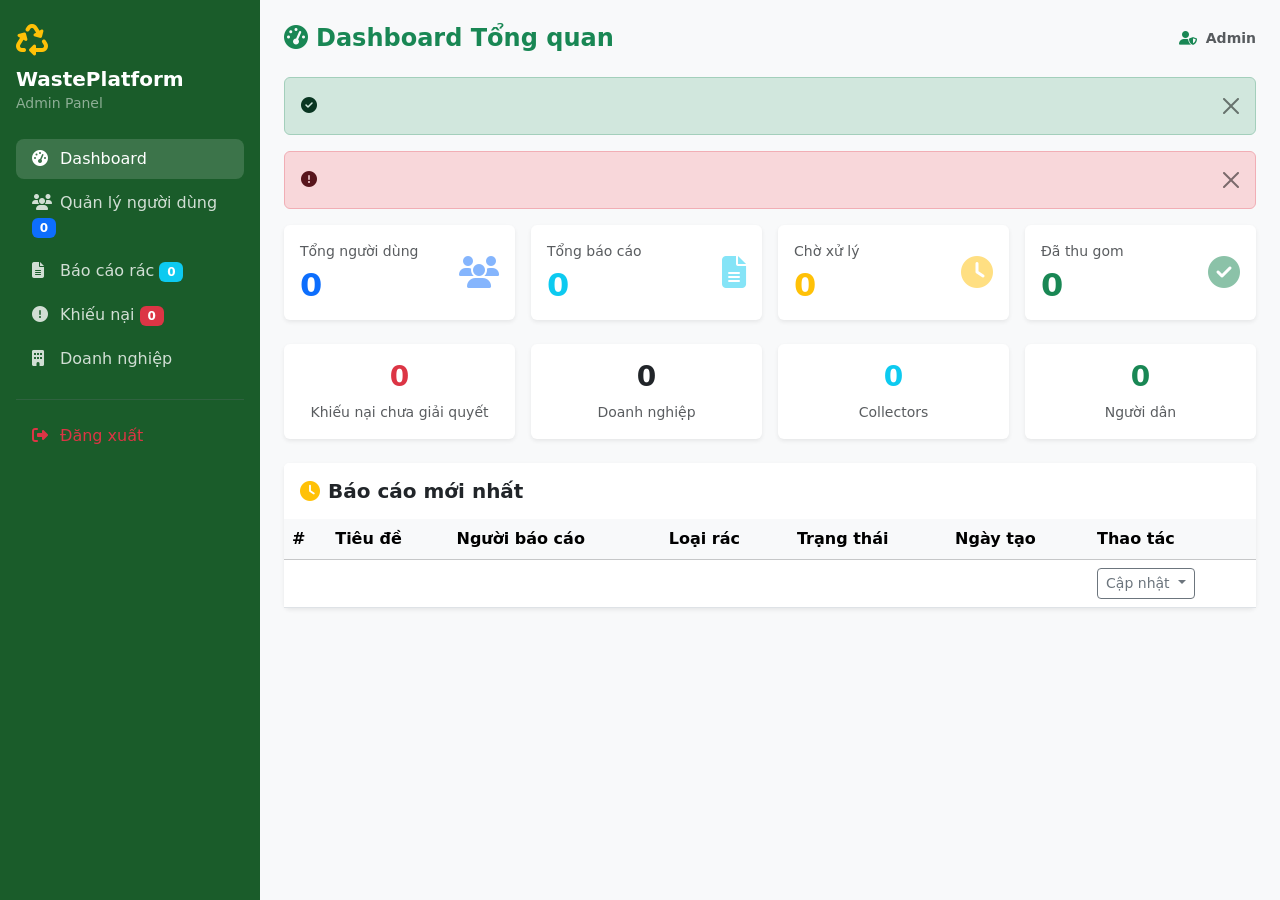
==== src/main/resources/templates/admin/dashboard.html @ 1fcd4c9c "First commit" ====
<!DOCTYPE html>
<html lang="vi" xmlns:th="http://www.thymeleaf.org">
<head>
    <meta charset="UTF-8"/>
    <meta name="viewport" content="width=device-width, initial-scale=1.0"/>
    <title>Admin Dashboard</title>
    <link href="https://cdn.jsdelivr.net/npm/bootstrap@5.3.0/dist/css/bootstrap.min.css" rel="stylesheet"/>
    <link href="https://cdnjs.cloudflare.com/ajax/libs/font-awesome/6.4.0/css/all.min.css" rel="stylesheet"/>
    <style>
        .stat-card { border-left: 4px solid; transition: transform 0.2s; }
        .stat-card:hover { transform: translateY(-3px); }
        .sidebar { background: #1a5c2a; min-height: 100vh; }
        .sidebar .nav-link { color: rgba(255,255,255,0.8); border-radius: 8px; margin-bottom: 4px; }
        .sidebar .nav-link:hover, .sidebar .nav-link.active { background: rgba(255,255,255,0.15); color: white; }
        .sidebar .nav-link i { width: 20px; }
        .main-content { background: #f8f9fa; min-height: 100vh; }
    </style>
</head>
<body>

<div class="d-flex">
    <!-- Sidebar -->
    <div class="sidebar p-3" style="width: 260px; position: fixed; top: 0; left: 0; z-index: 100;">
        <div class="text-white mb-4 pt-2">
            <i class="fas fa-recycle fa-2x text-warning"></i>
            <h5 class="fw-bold mt-2 mb-0">WastePlatform</h5>
            <small class="text-white-50">Admin Panel</small>
        </div>

        <nav class="nav flex-column">
            <a class="nav-link active" href="#dashboard-section"
               onclick="showSection('dashboard-section', this)">
                <i class="fas fa-tachometer-alt me-2"></i>Dashboard
            </a>
            <a class="nav-link" href="#users-section"
               onclick="showSection('users-section', this)">
                <i class="fas fa-users me-2"></i>Quản lý người dùng
                <span class="badge bg-primary ms-auto" th:text="${totalUsers}">0</span>
            </a>
            <a class="nav-link" href="#reports-section"
               onclick="showSection('reports-section', this)">
                <i class="fas fa-file-alt me-2"></i>Báo cáo rác
                <span class="badge bg-info ms-auto" th:text="${totalReports}">0</span>
            </a>
            <a class="nav-link" href="#complaints-section"
               onclick="showSection('complaints-section', this)">
                <i class="fas fa-exclamation-circle me-2"></i>Khiếu nại
                <span class="badge bg-danger ms-auto"
                      th:text="${openComplaintsCount}">0</span>
            </a>
            <a class="nav-link" href="#enterprises-section"
               onclick="showSection('enterprises-section', this)">
                <i class="fas fa-building me-2"></i>Doanh nghiệp
            </a>
            <hr class="border-secondary"/>
            <form th:action="@{/auth/logout}" method="post">
                <button type="submit" class="nav-link btn btn-link text-start w-100 text-danger">
                    <i class="fas fa-sign-out-alt me-2"></i>Đăng xuất
                </button>
            </form>
        </nav>
    </div>

    <!-- Main Content -->
    <div class="main-content flex-grow-1 p-4" style="margin-left: 260px;">

        <!-- Top bar -->
        <div class="d-flex justify-content-between align-items-center mb-4">
            <h4 class="fw-bold text-success mb-0" id="page-title">
                <i class="fas fa-tachometer-alt me-2"></i>Dashboard Tổng quan
            </h4>
            <div class="d-flex align-items-center gap-3">
                <span class="text-muted small">
                    <i class="fas fa-user-shield me-1 text-success"></i>
                    <strong th:text="${currentAdmin.fullName != null ? currentAdmin.fullName : currentAdmin.username}">Admin</strong>
                </span>
            </div>
        </div>

        <!-- Alerts -->
        <div th:if="${successMsg}" class="alert alert-success alert-dismissible fade show">
            <i class="fas fa-check-circle me-2"></i>
            <span th:text="${successMsg}"></span>
            <button type="button" class="btn-close" data-bs-dismiss="alert"></button>
        </div>
        <div th:if="${errorMsg}" class="alert alert-danger alert-dismissible fade show">
            <i class="fas fa-exclamation-circle me-2"></i>
            <span th:text="${errorMsg}"></span>
            <button type="button" class="btn-close" data-bs-dismiss="alert"></button>
        </div>

        <!-- ==================== DASHBOARD SECTION ==================== -->
        <div id="dashboard-section">
            <!-- Stats -->
            <div class="row g-3 mb-4">
                <div class="col-md-3">
                    <div class="card border-0 shadow-sm stat-card border-primary p-3">
                        <div class="d-flex justify-content-between align-items-center">
                            <div>
                                <p class="text-muted small mb-1">Tổng người dùng</p>
                                <h2 class="fw-bold text-primary mb-0" th:text="${totalUsers}">0</h2>
                            </div>
                            <i class="fas fa-users fa-2x text-primary opacity-50"></i>
                        </div>
                    </div>
                </div>
                <div class="col-md-3">
                    <div class="card border-0 shadow-sm stat-card border-info p-3">
                        <div class="d-flex justify-content-between align-items-center">
                            <div>
                                <p class="text-muted small mb-1">Tổng báo cáo</p>
                                <h2 class="fw-bold text-info mb-0" th:text="${totalReports}">0</h2>
                            </div>
                            <i class="fas fa-file-alt fa-2x text-info opacity-50"></i>
                        </div>
                    </div>
                </div>
                <div class="col-md-3">
                    <div class="card border-0 shadow-sm stat-card border-warning p-3">
                        <div class="d-flex justify-content-between align-items-center">
                            <div>
                                <p class="text-muted small mb-1">Chờ xử lý</p>
                                <h2 class="fw-bold text-warning mb-0" th:text="${pendingReports}">0</h2>
                            </div>
                            <i class="fas fa-clock fa-2x text-warning opacity-50"></i>
                        </div>
                    </div>
                </div>
                <div class="col-md-3">
                    <div class="card border-0 shadow-sm stat-card border-success p-3">
                        <div class="d-flex justify-content-between align-items-center">
                            <div>
                                <p class="text-muted small mb-1">Đã thu gom</p>
                                <h2 class="fw-bold text-success mb-0" th:text="${collectedReports}">0</h2>
                            </div>
                            <i class="fas fa-check-circle fa-2x text-success opacity-50"></i>
                        </div>
                    </div>
                </div>
            </div>

            <!-- Row 2 stats -->
            <div class="row g-3 mb-4">
                <div class="col-md-3">
                    <div class="card border-0 shadow-sm text-center p-3">
                        <h3 class="fw-bold text-danger" th:text="${openComplaintsCount}">0</h3>
                        <p class="text-muted small mb-0">Khiếu nại chưa giải quyết</p>
                    </div>
                </div>
                <div class="col-md-3">
                    <div class="card border-0 shadow-sm text-center p-3">
                        <h3 class="fw-bold text-purple" th:text="${totalEnterprise}">0</h3>
                        <p class="text-muted small mb-0">Doanh nghiệp</p>
                    </div>
                </div>
                <div class="col-md-3">
                    <div class="card border-0 shadow-sm text-center p-3">
                        <h3 class="fw-bold text-info" th:text="${totalCollector}">0</h3>
                        <p class="text-muted small mb-0">Collectors</p>
                    </div>
                </div>
                <div class="col-md-3">
                    <div class="card border-0 shadow-sm text-center p-3">
                        <h3 class="fw-bold text-success" th:text="${totalCitizen}">0</h3>
                        <p class="text-muted small mb-0">Người dân</p>
                    </div>
                </div>
            </div>

            <!-- Recent Reports -->
            <div class="card border-0 shadow-sm">
                <div class="card-header bg-white border-0 py-3">
                    <h5 class="fw-bold mb-0">
                        <i class="fas fa-clock me-2 text-warning"></i>Báo cáo mới nhất
                    </h5>
                </div>
                <div class="card-body p-0">
                    <div class="table-responsive">
                        <table class="table table-hover align-middle mb-0">
                            <thead class="table-light">
                                <tr>
                                    <th>#</th>
                                    <th>Tiêu đề</th>
                                    <th>Người báo cáo</th>
                                    <th>Loại rác</th>
                                    <th>Trạng thái</th>
                                    <th>Ngày tạo</th>
                                    <th>Thao tác</th>
                                </tr>
                            </thead>
                            <tbody>
                                <tr th:each="report : ${recentReports}">
                                    <td th:text="${report.id}" class="text-muted small"></td>
                                    <td class="fw-semibold" th:text="${report.title}"></td>
                                    <td th:text="${report.citizen.fullName}"></td>
                                    <td>
                                        <span class="badge bg-secondary"
                                              th:text="${report.wasteType.name}"></span>
                                    </td>
                                    <td>
                                        <span class="badge rounded-pill"
                                              th:classappend="${report.status == 'PENDING'} ? 'bg-warning text-dark' :
                                                              (${report.status == 'COLLECTED'} ? 'bg-success' :
                                                              (${report.status == 'REJECTED'} ? 'bg-danger' : 'bg-info'))"
                                              th:text="${report.status}"></span>
                                    </td>
                                    <td class="text-muted small"
                                        th:text="${#temporals.format(report.createdAt, 'dd/MM/yyyy')}"></td>
                                    <td>
                                        <div class="dropdown">
                                            <button class="btn btn-sm btn-outline-secondary dropdown-toggle"
                                                    type="button" data-bs-toggle="dropdown">
                                                Cập nhật
                                            </button>
                                            <ul class="dropdown-menu">
                                                <li th:each="s : ${ {'PENDING','ACCEPTED','ASSIGNED','ON_THE_WAY','COLLECTED','REJECTED'} }">
                                                    <form th:action="@{/admin/reports/{id}/status(id=${report.id})}"
                                                          method="post">
                                                        <input type="hidden" name="status" th:value="${s}"/>
                                                        <button type="submit" class="dropdown-item"
                                                                th:text="${s}"></button>
                                                    </form>
                                                </li>
                                            </ul>
                                        </div>
                                    </td>
                                </tr>
                            </tbody>
                        </table>
                    </div>
                </div>
            </div>
        </div>

        <!-- ==================== USERS SECTION ==================== -->
        <div id="users-section" class="d-none">
            <div class="card border-0 shadow-sm">
                <div class="card-header bg-white border-0 py-3 d-flex justify-content-between">
                    <h5 class="fw-bold mb-0">
                        <i class="fas fa-users me-2 text-primary"></i>Quản lý người dùng
                    </h5>
                    <!-- Filter -->
                    <div class="d-flex gap-2">
                        <select id="roleFilter" class="form-select form-select-sm" style="width: 150px"
                                onchange="filterUsers(this.value)">
                            <option value="all">Tất cả</option>
                            <option value="CITIZEN">Citizen</option>
                            <option value="COLLECTOR">Collector</option>
                            <option value="ENTERPRISE">Enterprise</option>
                            <option value="ADMIN">Admin</option>
                        </select>
                    </div>
                </div>
                <div class="card-body p-0">
                    <div class="table-responsive">
                        <table class="table table-hover align-middle mb-0" id="usersTable">
                            <thead class="table-light">
                                <tr>
                                    <th>#</th>
                                    <th>Username</th>
                                    <th>Họ tên</th>
                                    <th>Email</th>
                                    <th>SĐT</th>
                                    <th>Vai trò</th>
                                    <th>Điểm</th>
                                    <th>Trạng thái</th>
                                    <th>Thao tác</th>
                                </tr>
                            </thead>
                            <tbody>
                                <tr th:each="u : ${allUsers}"
                                    th:attr="data-role=${u.role.name}">
                                    <td th:text="${u.id}" class="text-muted small"></td>
                                    <td class="fw-semibold" th:text="${u.username}"></td>
                                    <td th:text="${u.fullName}"></td>
                                    <td class="text-muted small" th:text="${u.email}"></td>
                                    <td class="text-muted small" th:text="${u.phone != null ? u.phone : '-'}"></td>
                                    <td>
                                        <span class="badge"
                                              th:classappend="${u.role.name == 'ADMIN'} ? 'bg-danger' :
                                                              (${u.role.name == 'CITIZEN'} ? 'bg-primary' :
                                                              (${u.role.name == 'ENTERPRISE'} ? 'bg-warning text-dark' : 'bg-info'))"
                                              th:text="${u.role.name}"></span>
                                    </td>
                                    <td th:text="${u.rewardPoints}"></td>
                                    <td>
                                        <span class="badge"
                                              th:classappend="${u.isActive} ? 'bg-success' : 'bg-secondary'"
                                              th:text="${u.isActive ? 'Active' : 'Inactive'}"></span>
                                    </td>
                                    <td>
                                        <div class="d-flex gap-1">
                                            <!-- Khóa/Mở tài khoản -->
                                            <form th:action="@{/admin/users/{id}/toggle-active(id=${u.id})}"
                                                  method="post">
                                                <button type="submit" class="btn btn-sm"
                                                        th:classappend="${u.isActive} ? 'btn-outline-danger' : 'btn-outline-success'"
                                                        th:text="${u.isActive ? 'Khóa' : 'Kích hoạt'}"
                                                        th:onclick="${u.isActive} ? 'return confirm(\'Khóa tài khoản này?\')' : ''">
                                                </button>
                                            </form>
                                            <!-- Đổi role -->
                                            <button class="btn btn-sm btn-outline-warning"
                                                    data-bs-toggle="modal"
                                                    th:attr="data-bs-target='#changeRoleModal' + ${u.id}">
                                                <i class="fas fa-user-cog"></i>
                                            </button>
                                        </div>
                                    </td>
                                </tr>
                            </tbody>
                        </table>
                    </div>
                </div>
            </div>
        </div>

        <!-- ==================== REPORTS SECTION ==================== -->
        <div id="reports-section" class="d-none">
            <div class="card border-0 shadow-sm">
                <div class="card-header bg-white border-0 py-3">
                    <h5 class="fw-bold mb-0">
                        <i class="fas fa-file-alt me-2 text-info"></i>Tất cả báo cáo rác
                    </h5>
                </div>
                <div class="card-body p-0">
                    <div class="table-responsive">
                        <table class="table table-hover align-middle mb-0">
                            <thead class="table-light">
                                <tr>
                                    <th>#</th>
                                    <th>Tiêu đề</th>
                                    <th>Người báo cáo</th>
                                    <th>Loại rác</th>
                                    <th>Địa chỉ</th>
                                    <th>Trạng thái</th>
                                    <th>Điểm</th>
                                    <th>Ngày tạo</th>
                                    <th>Thao tác</th>
                                </tr>
                            </thead>
                            <tbody>
                                <tr th:each="report : ${allReports}">
                                    <td th:text="${report.id}" class="text-muted small"></td>
                                    <td class="fw-semibold" th:text="${report.title}"></td>
                                    <td th:text="${report.citizen.fullName}"></td>
                                    <td>
                                        <span class="badge bg-secondary"
                                              th:text="${report.wasteType.name}"></span>
                                    </td>
                                    <td class="text-muted small" th:text="${report.address}"></td>
                                    <td>
                                        <span class="badge rounded-pill"
                                              th:classappend="${report.status == 'PENDING'} ? 'bg-warning text-dark' :
                                                              (${report.status == 'COLLECTED'} ? 'bg-success' :
                                                              (${report.status == 'REJECTED'} ? 'bg-danger' : 'bg-info'))"
                                              th:text="${report.status}"></span>
                                    </td>
                                    <td>
                                        <span class="text-success fw-bold"
                                              th:if="${report.rewardPointsEarned > 0}"
                                              th:text="'+' + ${report.rewardPointsEarned}"></span>
                                        <span class="text-muted" th:unless="${report.rewardPointsEarned > 0}">-</span>
                                    </td>
                                    <td class="text-muted small"
                                        th:text="${#temporals.format(report.createdAt, 'dd/MM/yyyy')}"></td>
                                    <td>
                                        <div class="dropdown">
                                            <button class="btn btn-sm btn-outline-secondary dropdown-toggle"
                                                    type="button" data-bs-toggle="dropdown">
                                                Status
                                            </button>
                                            <ul class="dropdown-menu">
                                                <li th:each="s : ${ {'PENDING','ACCEPTED','ASSIGNED','ON_THE_WAY','COLLECTED','REJECTED','CANCELLED'} }">
                                                    <form th:action="@{/admin/reports/{id}/status(id=${report.id})}"
                                                          method="post">
                                                        <input type="hidden" name="status" th:value="${s}"/>
                                                        <button type="submit" class="dropdown-item"
                                                                th:text="${s}"></button>
                                                    </form>
                                                </li>
                                            </ul>
                                        </div>
                                    </td>
                                </tr>
                            </tbody>
                        </table>
                    </div>
                </div>
            </div>
        </div>

        <!-- ==================== COMPLAINTS SECTION ==================== -->
        <div id="complaints-section" class="d-none">
            <div class="card border-0 shadow-sm">
                <div class="card-header bg-white border-0 py-3 d-flex justify-content-between align-items-center">
                    <h5 class="fw-bold mb-0">
                        <i class="fas fa-exclamation-circle me-2 text-danger"></i>
                        Quản lý khiếu nại/tranh chấp
                    </h5>
                    <div class="d-flex gap-2">
                        <span class="badge bg-danger fs-6"
                              th:text="'Chưa giải quyết: ' + ${openComplaintsCount}"></span>
                    </div>
                </div>
                <div class="card-body p-0">
                    <div th:if="${allComplaints == null or #lists.isEmpty(allComplaints)}"
                         class="text-center py-5 text-muted">
                        <i class="fas fa-smile fa-3x mb-3 d-block text-success"></i>
                        Không có khiếu nại nào!
                    </div>
                    <div class="table-responsive"
                         th:unless="${allComplaints == null or #lists.isEmpty(allComplaints)}">
                        <table class="table table-hover align-middle mb-0">
                            <thead class="table-light">
                                <tr>
                                    <th>#</th>
                                    <th>Người khiếu nại</th>
                                    <th>Tiêu đề</th>
                                    <th>Nội dung</th>
                                    <th>Báo cáo liên quan</th>
                                    <th>Trạng thái</th>
                                    <th>Phản hồi Admin</th>
                                    <th>Ngày gửi</th>
                                    <th>Thao tác</th>
                                </tr>
                            </thead>
                            <tbody>
                                <tr th:each="c : ${allComplaints}"
                                    th:classappend="${c.status == 'OPEN'} ? 'table-warning'">
                                    <td th:text="${c.id}" class="text-muted small"></td>
                                    <td>
                                        <span class="fw-semibold" th:text="${c.user.fullName}"></span><br>
                                        <small class="text-muted" th:text="${c.user.email}"></small>
                                    </td>
                                    <td class="fw-semibold" th:text="${c.subject}"></td>
                                    <td class="text-muted small" style="max-width: 200px"
                                        th:text="${c.content}"></td>
                                    <td class="text-muted small"
                                        th:text="${c.wasteReport != null ? c.wasteReport.title : '-'}"></td>
                                    <td>
                                        <span class="badge"
                                              th:classappend="${c.status == 'OPEN'} ? 'bg-danger' :
                                                              (${c.status == 'IN_REVIEW'} ? 'bg-warning text-dark' :
                                                              (${c.status == 'RESOLVED'} ? 'bg-success' : 'bg-secondary'))"
                                              th:text="${c.status == 'OPEN'} ? 'Chờ xử lý' :
                                                       (${c.status == 'IN_REVIEW'} ? 'Đang xem xét' :
                                                       (${c.status == 'RESOLVED'} ? 'Đã giải quyết' : 'Đã đóng'))">
                                        </span>
                                    </td>
                                    <td class="text-muted small">
                                        <span th:if="${c.adminResponse != null}"
                                              th:text="${c.adminResponse}"></span>
                                        <span th:unless="${c.adminResponse != null}"
                                              class="text-muted">Chưa có</span>
                                    </td>
                                    <td class="text-muted small"
                                        th:text="${#temporals.format(c.createdAt, 'dd/MM/yyyy')}"></td>
                                    <td>
                                        <button class="btn btn-sm btn-primary"
                                                data-bs-toggle="modal"
                                                th:attr="data-bs-target='#adminRespondModal' + ${c.id}">
                                            <i class="fas fa-reply me-1"></i>Xử lý
                                        </button>
                                    </td>
                                </tr>
                            </tbody>
                        </table>
                    </div>
                </div>
            </div>
        </div>

        <!-- ==================== ENTERPRISES SECTION ==================== -->
        <div id="enterprises-section" class="d-none">
            <div class="card border-0 shadow-sm">
                <div class="card-header bg-white border-0 py-3">
                    <h5 class="fw-bold mb-0">
                        <i class="fas fa-building me-2 text-warning"></i>Quản lý doanh nghiệp
                    </h5>
                </div>
                <div class="card-body p-0">
                    <div class="table-responsive">
                        <table class="table table-hover align-middle mb-0">
                            <thead class="table-light">
                                <tr>
                                    <th>#</th>
                                    <th>Tên công ty</th>
                                    <th>Người đại diện</th>
                                    <th>Email</th>
                                    <th>Giấy phép</th>
                                    <th>Công suất (tấn/ngày)</th>
                                    <th>Xác minh</th>
                                    <th>Thao tác</th>
                                </tr>
                            </thead>
                            <tbody>
                                <tr th:each="e : ${allEnterprises}">
                                    <td th:text="${e.id}" class="text-muted small"></td>
                                    <td class="fw-semibold" th:text="${e.companyName}"></td>
                                    <td th:text="${e.user.fullName}"></td>
                                    <td class="text-muted small" th:text="${e.user.email}"></td>
                                    <td class="text-muted small"
                                        th:text="${e.licenseNumber != null ? e.licenseNumber : '-'}"></td>
                                    <td th:text="${e.processingCapacity != null ? e.processingCapacity : '-'}"></td>
                                    <td>
                                        <span class="badge"
                                              th:classappend="${e.isVerified} ? 'bg-success' : 'bg-warning text-dark'"
                                              th:text="${e.isVerified ? 'Đã xác minh' : 'Chưa xác minh'}"></span>
                                    </td>
                                    <td>
                                        <form th:action="@{/admin/enterprises/{id}/verify(id=${e.id})}"
                                              method="post">
                                            <button type="submit" class="btn btn-sm"
                                                    th:classappend="${e.isVerified} ? 'btn-outline-danger' : 'btn-outline-success'"
                                                    th:text="${e.isVerified ? 'Hủy xác minh' : 'Xác minh'}">
                                            </button>
                                        </form>
                                    </td>
                                </tr>
                            </tbody>
                        </table>
                    </div>
                </div>
            </div>
        </div>

    </div>
</div>

<!-- Change Role Modals -->
<div th:each="u : ${allUsers}">
    <div class="modal fade" th:id="'changeRoleModal' + ${u.id}" tabindex="-1">
        <div class="modal-dialog modal-sm">
            <div class="modal-content">
                <div class="modal-header">
                    <h5 class="modal-title">Đổi vai trò</h5>
                    <button type="button" class="btn-close" data-bs-dismiss="modal"></button>
                </div>
                <form th:action="@{/admin/users/{id}/change-role(id=${u.id})}" method="post">
                    <div class="modal-body">
                        <p class="fw-semibold" th:text="${u.username}"></p>
                        <select name="roleName" class="form-select">
                            <option value="CITIZEN" th:selected="${u.role.name == 'CITIZEN'}">CITIZEN</option>
                            <option value="COLLECTOR" th:selected="${u.role.name == 'COLLECTOR'}">COLLECTOR</option>
                            <option value="ENTERPRISE" th:selected="${u.role.name == 'ENTERPRISE'}">ENTERPRISE</option>
                            <option value="ADMIN" th:selected="${u.role.name == 'ADMIN'}">ADMIN</option>
                        </select>
                    </div>
                    <div class="modal-footer">
                        <button type="button" class="btn btn-secondary btn-sm" data-bs-dismiss="modal">Hủy</button>
                        <button type="submit" class="btn btn-warning btn-sm">Cập nhật</button>
                    </div>
                </form>
            </div>
        </div>
    </div>
</div>

<!-- Admin Respond Modals -->
<div th:each="c : ${allComplaints}">
    <div class="modal fade" th:id="'adminRespondModal' + ${c.id}" tabindex="-1">
        <div class="modal-dialog">
            <div class="modal-content">
                <div class="modal-header bg-danger text-white">
                    <h5 class="modal-title">
                        <i class="fas fa-gavel me-2"></i>Xử lý khiếu nại #<span th:text="${c.id}"></span>
                    </h5>
                    <button type="button" class="btn-close btn-close-white" data-bs-dismiss="modal"></button>
                </div>
                <form th:action="@{/admin/complaints/{id}/resolve(id=${c.id})}" method="post">
                    <div class="modal-body">
                        <div class="p-3 bg-light rounded mb-3">
                            <div class="row">
                                <div class="col-6">
                                    <small class="text-muted">Người khiếu nại:</small>
                                    <p class="fw-semibold mb-1" th:text="${c.user.fullName}"></p>
                                </div>
                                <div class="col-6">
                                    <small class="text-muted">Tiêu đề:</small>
                                    <p class="fw-semibold mb-1" th:text="${c.subject}"></p>
                                </div>
                            </div>
                            <small class="text-muted">Nội dung khiếu nại:</small>
                            <p class="mb-0" th:text="${c.content}"></p>
                        </div>

                        <div class="mb-3">
                            <label class="form-label fw-semibold">Quyết định xử lý *</label>
                            <select name="status" class="form-select" required>
                                <option value="IN_REVIEW">Đang xem xét</option>
                                <option value="RESOLVED">Đã giải quyết - Chấp nhận khiếu nại</option>
                                <option value="CLOSED">Đóng - Bác bỏ khiếu nại</option>
                            </select>
                        </div>

                        <div class="mb-3">
                            <label class="form-label fw-semibold">Phản hồi chính thức *</label>
                            <textarea name="adminResponse" class="form-control" rows="4"
                                      placeholder="Nhập phản hồi chính thức từ Admin..."
                                      required th:text="${c.adminResponse}"></textarea>
                        </div>
                    </div>
                    <div class="modal-footer">
                        <button type="button" class="btn btn-secondary" data-bs-dismiss="modal">Hủy</button>
                        <button type="submit" class="btn btn-danger">
                            <i class="fas fa-gavel me-1"></i>Xác nhận xử lý
                        </button>
                    </div>
                </form>
            </div>
        </div>
    </div>
</div>

<script src="https://cdn.jsdelivr.net/npm/bootstrap@5.3.0/dist/js/bootstrap.bundle.min.js"></script>
<script>
    // Switch sections
    function showSection(sectionId, link) {
        document.querySelectorAll('[id$="-section"]').forEach(s => s.classList.add('d-none'));
        document.getElementById(sectionId).classList.remove('d-none');

        document.querySelectorAll('.sidebar .nav-link').forEach(l => l.classList.remove('active'));
        link.classList.add('active');

        const titles = {
            'dashboard-section': '<i class="fas fa-tachometer-alt me-2"></i>Dashboard Tổng quan',
            'users-section': '<i class="fas fa-users me-2"></i>Quản lý người dùng',
            'reports-section': '<i class="fas fa-file-alt me-2"></i>Báo cáo rác',
            'complaints-section': '<i class="fas fa-exclamation-circle me-2"></i>Khiếu nại & Tranh chấp',
            'enterprises-section': '<i class="fas fa-building me-2"></i>Doanh nghiệp'
        };
        document.getElementById('page-title').innerHTML = titles[sectionId] || '';
        return false;
    }

    // Filter users by role
    function filterUsers(role) {
        document.querySelectorAll('#usersTable tbody tr').forEach(row => {
            if (role === 'all' || row.dataset.role === role) {
                row.style.display = '';
            } else {
                row.style.display = 'none';
            }
        });
    }
</script>
</body>
</html>
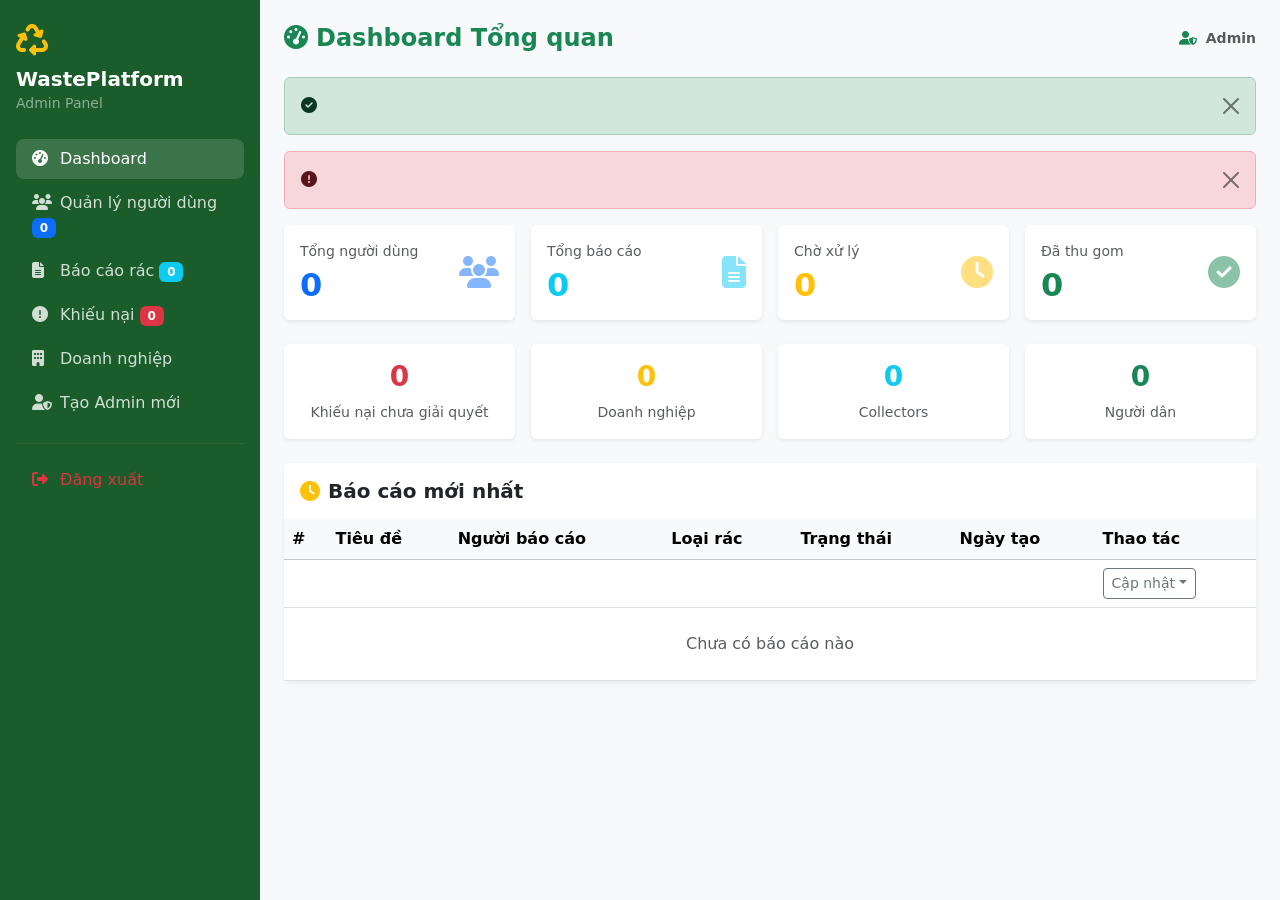
==== commit 6a2f3c14: "sửa thêm" ====
--- a/src/main/resources/templates/admin/dashboard.html
+++ b/src/main/resources/templates/admin/dashboard.html
@@ -17,8 +17,8 @@
     </style>
 </head>
 <body>
-
 <div class="d-flex">
+
     <!-- Sidebar -->
     <div class="sidebar p-3" style="width: 260px; position: fixed; top: 0; left: 0; z-index: 100;">
         <div class="text-white mb-4 pt-2">
@@ -26,31 +26,27 @@
             <h5 class="fw-bold mt-2 mb-0">WastePlatform</h5>
             <small class="text-white-50">Admin Panel</small>
         </div>
-
         <nav class="nav flex-column">
-            <a class="nav-link active" href="#dashboard-section"
-               onclick="showSection('dashboard-section', this)">
+            <a class="nav-link active" href="#" onclick="showSection('dashboard-section', this)">
                 <i class="fas fa-tachometer-alt me-2"></i>Dashboard
             </a>
-            <a class="nav-link" href="#users-section"
-               onclick="showSection('users-section', this)">
+            <a class="nav-link" href="#" onclick="showSection('users-section', this)">
                 <i class="fas fa-users me-2"></i>Quản lý người dùng
                 <span class="badge bg-primary ms-auto" th:text="${totalUsers}">0</span>
             </a>
-            <a class="nav-link" href="#reports-section"
-               onclick="showSection('reports-section', this)">
+            <a class="nav-link" href="#" onclick="showSection('reports-section', this)">
                 <i class="fas fa-file-alt me-2"></i>Báo cáo rác
                 <span class="badge bg-info ms-auto" th:text="${totalReports}">0</span>
             </a>
-            <a class="nav-link" href="#complaints-section"
-               onclick="showSection('complaints-section', this)">
+            <a class="nav-link" href="#" onclick="showSection('complaints-section', this)">
                 <i class="fas fa-exclamation-circle me-2"></i>Khiếu nại
-                <span class="badge bg-danger ms-auto"
-                      th:text="${openComplaintsCount}">0</span>
+                <span class="badge bg-danger ms-auto" th:text="${openComplaintsCount}">0</span>
             </a>
-            <a class="nav-link" href="#enterprises-section"
-               onclick="showSection('enterprises-section', this)">
+            <a class="nav-link" href="#" onclick="showSection('enterprises-section', this)">
                 <i class="fas fa-building me-2"></i>Doanh nghiệp
+            </a>
+            <a class="nav-link" href="#" onclick="showSection('create-admin-section', this)">
+                <i class="fas fa-user-shield me-2"></i>Tạo Admin mới
             </a>
             <hr class="border-secondary"/>
             <form th:action="@{/auth/logout}" method="post">
@@ -69,12 +65,10 @@
             <h4 class="fw-bold text-success mb-0" id="page-title">
                 <i class="fas fa-tachometer-alt me-2"></i>Dashboard Tổng quan
             </h4>
-            <div class="d-flex align-items-center gap-3">
-                <span class="text-muted small">
-                    <i class="fas fa-user-shield me-1 text-success"></i>
-                    <strong th:text="${currentAdmin.fullName != null ? currentAdmin.fullName : currentAdmin.username}">Admin</strong>
-                </span>
-            </div>
+            <span class="text-muted small">
+                <i class="fas fa-user-shield me-1 text-success"></i>
+                <strong th:text="${currentAdmin != null ? (currentAdmin.fullName != null ? currentAdmin.fullName : currentAdmin.username) : 'Admin'}">Admin</strong>
+            </span>
         </div>
 
         <!-- Alerts -->
@@ -89,9 +83,8 @@
             <button type="button" class="btn-close" data-bs-dismiss="alert"></button>
         </div>
 
-        <!-- ==================== DASHBOARD SECTION ==================== -->
+        <!-- ══ DASHBOARD ══ -->
         <div id="dashboard-section">
-            <!-- Stats -->
             <div class="row g-3 mb-4">
                 <div class="col-md-3">
                     <div class="card border-0 shadow-sm stat-card border-primary p-3">
@@ -139,7 +132,6 @@
                 </div>
             </div>
 
-            <!-- Row 2 stats -->
             <div class="row g-3 mb-4">
                 <div class="col-md-3">
                     <div class="card border-0 shadow-sm text-center p-3">
@@ -149,7 +141,7 @@
                 </div>
                 <div class="col-md-3">
                     <div class="card border-0 shadow-sm text-center p-3">
-                        <h3 class="fw-bold text-purple" th:text="${totalEnterprise}">0</h3>
+                        <h3 class="fw-bold text-warning" th:text="${totalEnterprise}">0</h3>
                         <p class="text-muted small mb-0">Doanh nghiệp</p>
                     </div>
                 </div>
@@ -170,33 +162,20 @@
             <!-- Recent Reports -->
             <div class="card border-0 shadow-sm">
                 <div class="card-header bg-white border-0 py-3">
-                    <h5 class="fw-bold mb-0">
-                        <i class="fas fa-clock me-2 text-warning"></i>Báo cáo mới nhất
-                    </h5>
+                    <h5 class="fw-bold mb-0"><i class="fas fa-clock me-2 text-warning"></i>Báo cáo mới nhất</h5>
                 </div>
                 <div class="card-body p-0">
                     <div class="table-responsive">
                         <table class="table table-hover align-middle mb-0">
                             <thead class="table-light">
-                                <tr>
-                                    <th>#</th>
-                                    <th>Tiêu đề</th>
-                                    <th>Người báo cáo</th>
-                                    <th>Loại rác</th>
-                                    <th>Trạng thái</th>
-                                    <th>Ngày tạo</th>
-                                    <th>Thao tác</th>
-                                </tr>
+                                <tr><th>#</th><th>Tiêu đề</th><th>Người báo cáo</th><th>Loại rác</th><th>Trạng thái</th><th>Ngày tạo</th><th>Thao tác</th></tr>
                             </thead>
                             <tbody>
                                 <tr th:each="report : ${recentReports}">
                                     <td th:text="${report.id}" class="text-muted small"></td>
                                     <td class="fw-semibold" th:text="${report.title}"></td>
                                     <td th:text="${report.citizen.fullName}"></td>
-                                    <td>
-                                        <span class="badge bg-secondary"
-                                              th:text="${report.wasteType.name}"></span>
-                                    </td>
+                                    <td><span class="badge bg-secondary" th:text="${report.wasteType.name}"></span></td>
                                     <td>
                                         <span class="badge rounded-pill"
                                               th:classappend="${report.status == 'PENDING'} ? 'bg-warning text-dark' :
@@ -204,27 +183,24 @@
                                                               (${report.status == 'REJECTED'} ? 'bg-danger' : 'bg-info'))"
                                               th:text="${report.status}"></span>
                                     </td>
-                                    <td class="text-muted small"
-                                        th:text="${#temporals.format(report.createdAt, 'dd/MM/yyyy')}"></td>
+                                    <td class="text-muted small" th:text="${#temporals.format(report.createdAt, 'dd/MM/yyyy')}"></td>
                                     <td>
                                         <div class="dropdown">
-                                            <button class="btn btn-sm btn-outline-secondary dropdown-toggle"
-                                                    type="button" data-bs-toggle="dropdown">
-                                                Cập nhật
-                                            </button>
+                                            <button class="btn btn-sm btn-outline-secondary dropdown-toggle" type="button" data-bs-toggle="dropdown">Cập nhật</button>
                                             <ul class="dropdown-menu">
                                                 <li th:each="s : ${ {'PENDING','ACCEPTED','ASSIGNED','ON_THE_WAY','COLLECTED','REJECTED'} }">
-                                                    <form th:action="@{/admin/reports/{id}/status(id=${report.id})}"
-                                                          method="post">
+                                                    <form th:action="@{/admin/reports/{id}/status(id=${report.id})}" method="post">
                                                         <input type="hidden" name="status" th:value="${s}"/>
-                                                        <button type="submit" class="dropdown-item"
-                                                                th:text="${s}"></button>
+                                                        <button type="submit" class="dropdown-item" th:text="${s}"></button>
                                                     </form>
                                                 </li>
                                             </ul>
                                         </div>
                                     </td>
                                 </tr>
+                                <tr th:if="${#lists.isEmpty(recentReports)}">
+                                    <td colspan="7" class="text-center py-4 text-muted">Chưa có báo cáo nào</td>
+                                </tr>
                             </tbody>
                         </table>
                     </div>
@@ -232,44 +208,27 @@
             </div>
         </div>
 
-        <!-- ==================== USERS SECTION ==================== -->
+        <!-- ══ USERS ══ -->
         <div id="users-section" class="d-none">
             <div class="card border-0 shadow-sm">
                 <div class="card-header bg-white border-0 py-3 d-flex justify-content-between">
-                    <h5 class="fw-bold mb-0">
-                        <i class="fas fa-users me-2 text-primary"></i>Quản lý người dùng
-                    </h5>
-                    <!-- Filter -->
-                    <div class="d-flex gap-2">
-                        <select id="roleFilter" class="form-select form-select-sm" style="width: 150px"
-                                onchange="filterUsers(this.value)">
-                            <option value="all">Tất cả</option>
-                            <option value="CITIZEN">Citizen</option>
-                            <option value="COLLECTOR">Collector</option>
-                            <option value="ENTERPRISE">Enterprise</option>
-                            <option value="ADMIN">Admin</option>
-                        </select>
-                    </div>
+                    <h5 class="fw-bold mb-0"><i class="fas fa-users me-2 text-primary"></i>Quản lý người dùng</h5>
+                    <select id="roleFilter" class="form-select form-select-sm" style="width:150px" onchange="filterUsers(this.value)">
+                        <option value="all">Tất cả</option>
+                        <option value="CITIZEN">Citizen</option>
+                        <option value="COLLECTOR">Collector</option>
+                        <option value="ENTERPRISE">Enterprise</option>
+                        <option value="ADMIN">Admin</option>
+                    </select>
                 </div>
                 <div class="card-body p-0">
                     <div class="table-responsive">
                         <table class="table table-hover align-middle mb-0" id="usersTable">
                             <thead class="table-light">
-                                <tr>
-                                    <th>#</th>
-                                    <th>Username</th>
-                                    <th>Họ tên</th>
-                                    <th>Email</th>
-                                    <th>SĐT</th>
-                                    <th>Vai trò</th>
-                                    <th>Điểm</th>
-                                    <th>Trạng thái</th>
-                                    <th>Thao tác</th>
-                                </tr>
+                                <tr><th>#</th><th>Username</th><th>Họ tên</th><th>Email</th><th>SĐT</th><th>Vai trò</th><th>Điểm</th><th>Trạng thái</th><th>Thao tác</th></tr>
                             </thead>
                             <tbody>
-                                <tr th:each="u : ${allUsers}"
-                                    th:attr="data-role=${u.role.name}">
+                                <tr th:each="u : ${allUsers}" th:attr="data-role=${u.role.name}">
                                     <td th:text="${u.id}" class="text-muted small"></td>
                                     <td class="fw-semibold" th:text="${u.username}"></td>
                                     <td th:text="${u.fullName}"></td>
@@ -284,24 +243,17 @@
                                     </td>
                                     <td th:text="${u.rewardPoints}"></td>
                                     <td>
-                                        <span class="badge"
-                                              th:classappend="${u.isActive} ? 'bg-success' : 'bg-secondary'"
+                                        <span class="badge" th:classappend="${u.isActive} ? 'bg-success' : 'bg-secondary'"
                                               th:text="${u.isActive ? 'Active' : 'Inactive'}"></span>
                                     </td>
                                     <td>
                                         <div class="d-flex gap-1">
-                                            <!-- Khóa/Mở tài khoản -->
-                                            <form th:action="@{/admin/users/{id}/toggle-active(id=${u.id})}"
-                                                  method="post">
+                                            <form th:action="@{/admin/users/{id}/toggle-active(id=${u.id})}" method="post">
                                                 <button type="submit" class="btn btn-sm"
                                                         th:classappend="${u.isActive} ? 'btn-outline-danger' : 'btn-outline-success'"
-                                                        th:text="${u.isActive ? 'Khóa' : 'Kích hoạt'}"
-                                                        th:onclick="${u.isActive} ? 'return confirm(\'Khóa tài khoản này?\')' : ''">
-                                                </button>
+                                                        th:text="${u.isActive ? 'Khóa' : 'Kích hoạt'}"></button>
                                             </form>
-                                            <!-- Đổi role -->
-                                            <button class="btn btn-sm btn-outline-warning"
-                                                    data-bs-toggle="modal"
+                                            <button class="btn btn-sm btn-outline-warning" data-bs-toggle="modal"
                                                     th:attr="data-bs-target='#changeRoleModal' + ${u.id}">
                                                 <i class="fas fa-user-cog"></i>
                                             </button>
@@ -315,39 +267,24 @@
             </div>
         </div>
 
-        <!-- ==================== REPORTS SECTION ==================== -->
+        <!-- ══ REPORTS ══ -->
         <div id="reports-section" class="d-none">
             <div class="card border-0 shadow-sm">
                 <div class="card-header bg-white border-0 py-3">
-                    <h5 class="fw-bold mb-0">
-                        <i class="fas fa-file-alt me-2 text-info"></i>Tất cả báo cáo rác
-                    </h5>
+                    <h5 class="fw-bold mb-0"><i class="fas fa-file-alt me-2 text-info"></i>Tất cả báo cáo rác</h5>
                 </div>
                 <div class="card-body p-0">
                     <div class="table-responsive">
                         <table class="table table-hover align-middle mb-0">
                             <thead class="table-light">
-                                <tr>
-                                    <th>#</th>
-                                    <th>Tiêu đề</th>
-                                    <th>Người báo cáo</th>
-                                    <th>Loại rác</th>
-                                    <th>Địa chỉ</th>
-                                    <th>Trạng thái</th>
-                                    <th>Điểm</th>
-                                    <th>Ngày tạo</th>
-                                    <th>Thao tác</th>
-                                </tr>
+                                <tr><th>#</th><th>Tiêu đề</th><th>Người báo cáo</th><th>Loại rác</th><th>Địa chỉ</th><th>Trạng thái</th><th>Điểm</th><th>Ngày tạo</th><th>Thao tác</th></tr>
                             </thead>
                             <tbody>
                                 <tr th:each="report : ${allReports}">
                                     <td th:text="${report.id}" class="text-muted small"></td>
                                     <td class="fw-semibold" th:text="${report.title}"></td>
                                     <td th:text="${report.citizen.fullName}"></td>
-                                    <td>
-                                        <span class="badge bg-secondary"
-                                              th:text="${report.wasteType.name}"></span>
-                                    </td>
+                                    <td><span class="badge bg-secondary" th:text="${report.wasteType.name}"></span></td>
                                     <td class="text-muted small" th:text="${report.address}"></td>
                                     <td>
                                         <span class="badge rounded-pill"
@@ -357,32 +294,28 @@
                                               th:text="${report.status}"></span>
                                     </td>
                                     <td>
-                                        <span class="text-success fw-bold"
-                                              th:if="${report.rewardPointsEarned > 0}"
+                                        <span class="text-success fw-bold" th:if="${report.rewardPointsEarned > 0}"
                                               th:text="'+' + ${report.rewardPointsEarned}"></span>
                                         <span class="text-muted" th:unless="${report.rewardPointsEarned > 0}">-</span>
                                     </td>
-                                    <td class="text-muted small"
-                                        th:text="${#temporals.format(report.createdAt, 'dd/MM/yyyy')}"></td>
+                                    <td class="text-muted small" th:text="${#temporals.format(report.createdAt, 'dd/MM/yyyy')}"></td>
                                     <td>
                                         <div class="dropdown">
-                                            <button class="btn btn-sm btn-outline-secondary dropdown-toggle"
-                                                    type="button" data-bs-toggle="dropdown">
-                                                Status
-                                            </button>
+                                            <button class="btn btn-sm btn-outline-secondary dropdown-toggle" type="button" data-bs-toggle="dropdown">Status</button>
                                             <ul class="dropdown-menu">
-                                                <li th:each="s : ${ {'PENDING','ACCEPTED','ASSIGNED','ON_THE_WAY','COLLECTED','REJECTED','CANCELLED'} }">
-                                                    <form th:action="@{/admin/reports/{id}/status(id=${report.id})}"
-                                                          method="post">
+                                                <li th:each="s : ${ {'PENDING','ACCEPTED','ASSIGNED','ON_THE_WAY','COLLECTED','REJECTED'} }">
+                                                    <form th:action="@{/admin/reports/{id}/status(id=${report.id})}" method="post">
                                                         <input type="hidden" name="status" th:value="${s}"/>
-                                                        <button type="submit" class="dropdown-item"
-                                                                th:text="${s}"></button>
+                                                        <button type="submit" class="dropdown-item" th:text="${s}"></button>
                                                     </form>
                                                 </li>
                                             </ul>
                                         </div>
                                     </td>
                                 </tr>
+                                <tr th:if="${#lists.isEmpty(allReports)}">
+                                    <td colspan="9" class="text-center py-4 text-muted">Chưa có báo cáo nào</td>
+                                </tr>
                             </tbody>
                         </table>
                     </div>
@@ -390,54 +323,31 @@
             </div>
         </div>
 
-        <!-- ==================== COMPLAINTS SECTION ==================== -->
+        <!-- ══ COMPLAINTS ══ -->
         <div id="complaints-section" class="d-none">
             <div class="card border-0 shadow-sm">
                 <div class="card-header bg-white border-0 py-3 d-flex justify-content-between align-items-center">
-                    <h5 class="fw-bold mb-0">
-                        <i class="fas fa-exclamation-circle me-2 text-danger"></i>
-                        Quản lý khiếu nại/tranh chấp
-                    </h5>
-                    <div class="d-flex gap-2">
-                        <span class="badge bg-danger fs-6"
-                              th:text="'Chưa giải quyết: ' + ${openComplaintsCount}"></span>
-                    </div>
+                    <h5 class="fw-bold mb-0"><i class="fas fa-exclamation-circle me-2 text-danger"></i>Quản lý khiếu nại</h5>
+                    <span class="badge bg-danger fs-6" th:text="'Chưa giải quyết: ' + ${openComplaintsCount}"></span>
                 </div>
                 <div class="card-body p-0">
-                    <div th:if="${allComplaints == null or #lists.isEmpty(allComplaints)}"
-                         class="text-center py-5 text-muted">
-                        <i class="fas fa-smile fa-3x mb-3 d-block text-success"></i>
-                        Không có khiếu nại nào!
-                    </div>
-                    <div class="table-responsive"
-                         th:unless="${allComplaints == null or #lists.isEmpty(allComplaints)}">
+                    <div th:if="${allComplaints == null or #lists.isEmpty(allComplaints)}" class="text-center py-5 text-muted">
+                        <i class="fas fa-smile fa-3x mb-3 d-block text-success"></i>Không có khiếu nại nào!
+                    </div>
+                    <div class="table-responsive" th:unless="${allComplaints == null or #lists.isEmpty(allComplaints)}">
                         <table class="table table-hover align-middle mb-0">
                             <thead class="table-light">
-                                <tr>
-                                    <th>#</th>
-                                    <th>Người khiếu nại</th>
-                                    <th>Tiêu đề</th>
-                                    <th>Nội dung</th>
-                                    <th>Báo cáo liên quan</th>
-                                    <th>Trạng thái</th>
-                                    <th>Phản hồi Admin</th>
-                                    <th>Ngày gửi</th>
-                                    <th>Thao tác</th>
-                                </tr>
+                                <tr><th>#</th><th>Người khiếu nại</th><th>Tiêu đề</th><th>Nội dung</th><th>Trạng thái</th><th>Ngày</th><th>Thao tác</th></tr>
                             </thead>
                             <tbody>
-                                <tr th:each="c : ${allComplaints}"
-                                    th:classappend="${c.status == 'OPEN'} ? 'table-warning'">
+                                <tr th:each="c : ${allComplaints}" th:classappend="${c.status == 'OPEN'} ? 'table-warning'">
                                     <td th:text="${c.id}" class="text-muted small"></td>
                                     <td>
                                         <span class="fw-semibold" th:text="${c.user.fullName}"></span><br>
                                         <small class="text-muted" th:text="${c.user.email}"></small>
                                     </td>
                                     <td class="fw-semibold" th:text="${c.subject}"></td>
-                                    <td class="text-muted small" style="max-width: 200px"
-                                        th:text="${c.content}"></td>
-                                    <td class="text-muted small"
-                                        th:text="${c.wasteReport != null ? c.wasteReport.title : '-'}"></td>
+                                    <td class="text-muted small" th:text="${c.content}"></td>
                                     <td>
                                         <span class="badge"
                                               th:classappend="${c.status == 'OPEN'} ? 'bg-danger' :
@@ -448,17 +358,9 @@
                                                        (${c.status == 'RESOLVED'} ? 'Đã giải quyết' : 'Đã đóng'))">
                                         </span>
                                     </td>
-                                    <td class="text-muted small">
-                                        <span th:if="${c.adminResponse != null}"
-                                              th:text="${c.adminResponse}"></span>
-                                        <span th:unless="${c.adminResponse != null}"
-                                              class="text-muted">Chưa có</span>
-                                    </td>
-                                    <td class="text-muted small"
-                                        th:text="${#temporals.format(c.createdAt, 'dd/MM/yyyy')}"></td>
-                                    <td>
-                                        <button class="btn btn-sm btn-primary"
-                                                data-bs-toggle="modal"
+                                    <td class="text-muted small" th:text="${#temporals.format(c.createdAt, 'dd/MM/yyyy')}"></td>
+                                    <td>
+                                        <button class="btn btn-sm btn-primary" data-bs-toggle="modal"
                                                 th:attr="data-bs-target='#adminRespondModal' + ${c.id}">
                                             <i class="fas fa-reply me-1"></i>Xử lý
                                         </button>
@@ -471,28 +373,17 @@
             </div>
         </div>
 
-        <!-- ==================== ENTERPRISES SECTION ==================== -->
+        <!-- ══ ENTERPRISES ══ -->
         <div id="enterprises-section" class="d-none">
             <div class="card border-0 shadow-sm">
                 <div class="card-header bg-white border-0 py-3">
-                    <h5 class="fw-bold mb-0">
-                        <i class="fas fa-building me-2 text-warning"></i>Quản lý doanh nghiệp
-                    </h5>
+                    <h5 class="fw-bold mb-0"><i class="fas fa-building me-2 text-warning"></i>Quản lý doanh nghiệp</h5>
                 </div>
                 <div class="card-body p-0">
                     <div class="table-responsive">
                         <table class="table table-hover align-middle mb-0">
                             <thead class="table-light">
-                                <tr>
-                                    <th>#</th>
-                                    <th>Tên công ty</th>
-                                    <th>Người đại diện</th>
-                                    <th>Email</th>
-                                    <th>Giấy phép</th>
-                                    <th>Công suất (tấn/ngày)</th>
-                                    <th>Xác minh</th>
-                                    <th>Thao tác</th>
-                                </tr>
+                                <tr><th>#</th><th>Tên công ty</th><th>Người đại diện</th><th>Email</th><th>Giấy phép</th><th>Xác minh</th><th>Thao tác</th></tr>
                             </thead>
                             <tbody>
                                 <tr th:each="e : ${allEnterprises}">
@@ -500,26 +391,112 @@
                                     <td class="fw-semibold" th:text="${e.companyName}"></td>
                                     <td th:text="${e.user.fullName}"></td>
                                     <td class="text-muted small" th:text="${e.user.email}"></td>
-                                    <td class="text-muted small"
-                                        th:text="${e.licenseNumber != null ? e.licenseNumber : '-'}"></td>
-                                    <td th:text="${e.processingCapacity != null ? e.processingCapacity : '-'}"></td>
-                                    <td>
-                                        <span class="badge"
-                                              th:classappend="${e.isVerified} ? 'bg-success' : 'bg-warning text-dark'"
+                                    <td class="text-muted small" th:text="${e.licenseNumber != null ? e.licenseNumber : '-'}"></td>
+                                    <td>
+                                        <span class="badge" th:classappend="${e.isVerified} ? 'bg-success' : 'bg-warning text-dark'"
                                               th:text="${e.isVerified ? 'Đã xác minh' : 'Chưa xác minh'}"></span>
                                     </td>
                                     <td>
-                                        <form th:action="@{/admin/enterprises/{id}/verify(id=${e.id})}"
-                                              method="post">
+                                        <form th:action="@{/admin/enterprises/{id}/verify(id=${e.id})}" method="post">
                                             <button type="submit" class="btn btn-sm"
                                                     th:classappend="${e.isVerified} ? 'btn-outline-danger' : 'btn-outline-success'"
-                                                    th:text="${e.isVerified ? 'Hủy xác minh' : 'Xác minh'}">
-                                            </button>
+                                                    th:text="${e.isVerified ? 'Hủy xác minh' : 'Xác minh'}"></button>
                                         </form>
                                     </td>
+                                </tr>
+                                <tr th:if="${#lists.isEmpty(allEnterprises)}">
+                                    <td colspan="7" class="text-center py-4 text-muted">Chưa có doanh nghiệp nào</td>
                                 </tr>
                             </tbody>
                         </table>
+                    </div>
+                </div>
+            </div>
+        </div>
+
+        <!-- ══ CREATE ADMIN ══ -->
+        <div id="create-admin-section" class="d-none">
+            <div class="row justify-content-center">
+                <div class="col-lg-6">
+                    <div class="card border-0 shadow-sm mb-4">
+                        <div class="card-header bg-danger text-white py-3">
+                            <h5 class="fw-bold mb-0"><i class="fas fa-user-shield me-2"></i>Tạo tài khoản Admin mới</h5>
+                        </div>
+                        <div class="card-body p-4">
+                            <form th:action="@{/admin/create-admin}" method="post" onsubmit="return validateAdminForm()">
+                                <div class="mb-3">
+                                    <label class="form-label fw-semibold">Username *</label>
+                                    <input type="text" name="username" class="form-control" placeholder="Nhập username" required minlength="4"/>
+                                </div>
+                                <div class="mb-3">
+                                    <label class="form-label fw-semibold">Email *</label>
+                                    <input type="email" name="email" class="form-control" placeholder="Nhập email" required/>
+                                </div>
+                                <div class="mb-3">
+                                    <label class="form-label fw-semibold">Họ và tên *</label>
+                                    <input type="text" name="fullName" class="form-control" placeholder="Nhập họ tên" required/>
+                                </div>
+                                <div class="mb-3">
+                                    <label class="form-label fw-semibold">Số điện thoại</label>
+                                    <input type="text" name="phone" class="form-control" placeholder="Nhập SĐT"/>
+                                </div>
+                                <div class="mb-3">
+                                    <label class="form-label fw-semibold">Mật khẩu *</label>
+                                    <div class="input-group">
+                                        <input type="password" name="password" id="adminPassword" class="form-control"
+                                               placeholder="Ít nhất 6 ký tự" required minlength="6"/>
+                                        <button type="button" class="btn btn-outline-secondary" onclick="togglePassword()">
+                                            <i class="fas fa-eye" id="eyeIcon"></i>
+                                        </button>
+                                    </div>
+                                </div>
+                                <div class="mb-4">
+                                    <label class="form-label fw-semibold">Xác nhận mật khẩu *</label>
+                                    <input type="password" name="confirmPassword" id="confirmPassword" class="form-control"
+                                           placeholder="Nhập lại mật khẩu" required minlength="6" oninput="checkPasswordMatch()"/>
+                                    <div id="passwordMatch" class="form-text"></div>
+                                </div>
+                                <div class="alert alert-warning small">
+                                    <i class="fas fa-exclamation-triangle me-1"></i>
+                                    Tài khoản Admin có toàn quyền quản trị. Chỉ tạo cho người tin cậy!
+                                </div>
+                                <button type="submit" class="btn btn-danger w-100 fw-bold" id="createAdminBtn">
+                                    <i class="fas fa-user-shield me-2"></i>Tạo tài khoản Admin
+                                </button>
+                            </form>
+                        </div>
+                    </div>
+
+                    <!-- Danh sách Admin -->
+                    <div class="card border-0 shadow-sm">
+                        <div class="card-header bg-white border-0 py-3">
+                            <h5 class="fw-bold mb-0"><i class="fas fa-shield-alt me-2 text-danger"></i>Danh sách Admin</h5>
+                        </div>
+                        <div class="card-body p-0">
+                            <table class="table table-hover align-middle mb-0">
+                                <thead class="table-light">
+                                    <tr><th>Username</th><th>Họ tên</th><th>Email</th><th>Trạng thái</th><th>Thao tác</th></tr>
+                                </thead>
+                                <tbody>
+                                    <tr th:each="u : ${allUsers}" th:if="${u.role.name == 'ADMIN'}">
+                                        <td class="fw-semibold" th:text="${u.username}"></td>
+                                        <td th:text="${u.fullName}"></td>
+                                        <td class="text-muted small" th:text="${u.email}"></td>
+                                        <td>
+                                            <span class="badge" th:classappend="${u.isActive} ? 'bg-success' : 'bg-secondary'"
+                                                  th:text="${u.isActive ? 'Active' : 'Inactive'}"></span>
+                                        </td>
+                                        <td>
+                                            <form th:action="@{/admin/users/{id}/toggle-active(id=${u.id})}" method="post">
+                                                <button type="submit" class="btn btn-sm"
+                                                        th:classappend="${u.isActive} ? 'btn-outline-danger' : 'btn-outline-success'"
+                                                        th:text="${u.isActive ? 'Khóa' : 'Kích hoạt'}"></button>
+                                            </form>
+                                        </td>
+                                    </tr>
+                                </tbody>
+                            </table>
+                        </div>
                     </div>
                 </div>
             </div>
@@ -557,55 +534,40 @@
     </div>
 </div>
 
-<!-- Admin Respond Modals -->
+<!-- Complaint Modals -->
 <div th:each="c : ${allComplaints}">
     <div class="modal fade" th:id="'adminRespondModal' + ${c.id}" tabindex="-1">
         <div class="modal-dialog">
             <div class="modal-content">
                 <div class="modal-header bg-danger text-white">
-                    <h5 class="modal-title">
-                        <i class="fas fa-gavel me-2"></i>Xử lý khiếu nại #<span th:text="${c.id}"></span>
-                    </h5>
+                    <h5 class="modal-title"><i class="fas fa-gavel me-2"></i>Xử lý khiếu nại #<span th:text="${c.id}"></span></h5>
                     <button type="button" class="btn-close btn-close-white" data-bs-dismiss="modal"></button>
                 </div>
                 <form th:action="@{/admin/complaints/{id}/resolve(id=${c.id})}" method="post">
                     <div class="modal-body">
                         <div class="p-3 bg-light rounded mb-3">
-                            <div class="row">
-                                <div class="col-6">
-                                    <small class="text-muted">Người khiếu nại:</small>
-                                    <p class="fw-semibold mb-1" th:text="${c.user.fullName}"></p>
-                                </div>
-                                <div class="col-6">
-                                    <small class="text-muted">Tiêu đề:</small>
-                                    <p class="fw-semibold mb-1" th:text="${c.subject}"></p>
-                                </div>
-                            </div>
-                            <small class="text-muted">Nội dung khiếu nại:</small>
+                            <small class="text-muted">Người khiếu nại:</small>
+                            <p class="fw-semibold mb-1" th:text="${c.user.fullName}"></p>
+                            <small class="text-muted">Nội dung:</small>
                             <p class="mb-0" th:text="${c.content}"></p>
                         </div>
-
                         <div class="mb-3">
-                            <label class="form-label fw-semibold">Quyết định xử lý *</label>
+                            <label class="form-label fw-semibold">Quyết định *</label>
                             <select name="status" class="form-select" required>
                                 <option value="IN_REVIEW">Đang xem xét</option>
-                                <option value="RESOLVED">Đã giải quyết - Chấp nhận khiếu nại</option>
-                                <option value="CLOSED">Đóng - Bác bỏ khiếu nại</option>
+                                <option value="RESOLVED">Đã giải quyết</option>
+                                <option value="CLOSED">Đóng - Bác bỏ</option>
                             </select>
                         </div>
-
                         <div class="mb-3">
-                            <label class="form-label fw-semibold">Phản hồi chính thức *</label>
+                            <label class="form-label fw-semibold">Phản hồi *</label>
                             <textarea name="adminResponse" class="form-control" rows="4"
-                                      placeholder="Nhập phản hồi chính thức từ Admin..."
-                                      required th:text="${c.adminResponse}"></textarea>
+                                      placeholder="Nhập phản hồi..." required></textarea>
                         </div>
                     </div>
                     <div class="modal-footer">
                         <button type="button" class="btn btn-secondary" data-bs-dismiss="modal">Hủy</button>
-                        <button type="submit" class="btn btn-danger">
-                            <i class="fas fa-gavel me-1"></i>Xác nhận xử lý
-                        </button>
+                        <button type="submit" class="btn btn-danger"><i class="fas fa-gavel me-1"></i>Xác nhận</button>
                     </div>
                 </form>
             </div>
@@ -615,34 +577,61 @@
 
 <script src="https://cdn.jsdelivr.net/npm/bootstrap@5.3.0/dist/js/bootstrap.bundle.min.js"></script>
 <script>
-    // Switch sections
     function showSection(sectionId, link) {
         document.querySelectorAll('[id$="-section"]').forEach(s => s.classList.add('d-none'));
         document.getElementById(sectionId).classList.remove('d-none');
-
         document.querySelectorAll('.sidebar .nav-link').forEach(l => l.classList.remove('active'));
         link.classList.add('active');
-
         const titles = {
             'dashboard-section': '<i class="fas fa-tachometer-alt me-2"></i>Dashboard Tổng quan',
             'users-section': '<i class="fas fa-users me-2"></i>Quản lý người dùng',
             'reports-section': '<i class="fas fa-file-alt me-2"></i>Báo cáo rác',
-            'complaints-section': '<i class="fas fa-exclamation-circle me-2"></i>Khiếu nại & Tranh chấp',
-            'enterprises-section': '<i class="fas fa-building me-2"></i>Doanh nghiệp'
+            'complaints-section': '<i class="fas fa-exclamation-circle me-2"></i>Khiếu nại',
+            'enterprises-section': '<i class="fas fa-building me-2"></i>Doanh nghiệp',
+            'create-admin-section': '<i class="fas fa-user-shield me-2"></i>Tạo Admin mới'
         };
         document.getElementById('page-title').innerHTML = titles[sectionId] || '';
         return false;
     }
 
-    // Filter users by role
     function filterUsers(role) {
         document.querySelectorAll('#usersTable tbody tr').forEach(row => {
-            if (role === 'all' || row.dataset.role === role) {
-                row.style.display = '';
-            } else {
-                row.style.display = 'none';
-            }
+            row.style.display = (role === 'all' || row.dataset.role === role) ? '' : 'none';
         });
+    }
+
+    function togglePassword() {
+        const input = document.getElementById('adminPassword');
+        const icon = document.getElementById('eyeIcon');
+        if (input.type === 'password') {
+            input.type = 'text';
+            icon.classList.replace('fa-eye', 'fa-eye-slash');
+        } else {
+            input.type = 'password';
+            icon.classList.replace('fa-eye-slash', 'fa-eye');
+        }
+    }
+
+    function checkPasswordMatch() {
+        const pwd = document.getElementById('adminPassword').value;
+        const confirm = document.getElementById('confirmPassword').value;
+        const msg = document.getElementById('passwordMatch');
+        const btn = document.getElementById('createAdminBtn');
+        if (!confirm) { msg.innerHTML = ''; return; }
+        if (pwd === confirm) {
+            msg.innerHTML = '<span class="text-success"><i class="fas fa-check me-1"></i>Mật khẩu khớp</span>';
+            btn.disabled = false;
+        } else {
+            msg.innerHTML = '<span class="text-danger"><i class="fas fa-times me-1"></i>Mật khẩu không khớp</span>';
+            btn.disabled = true;
+        }
+    }
+
+    function validateAdminForm() {
+        const pwd = document.getElementById('adminPassword').value;
+        const confirm = document.getElementById('confirmPassword').value;
+        if (pwd !== confirm) { alert('Mật khẩu không khớp!'); return false; }
+        return true;
     }
 </script>
 </body>
